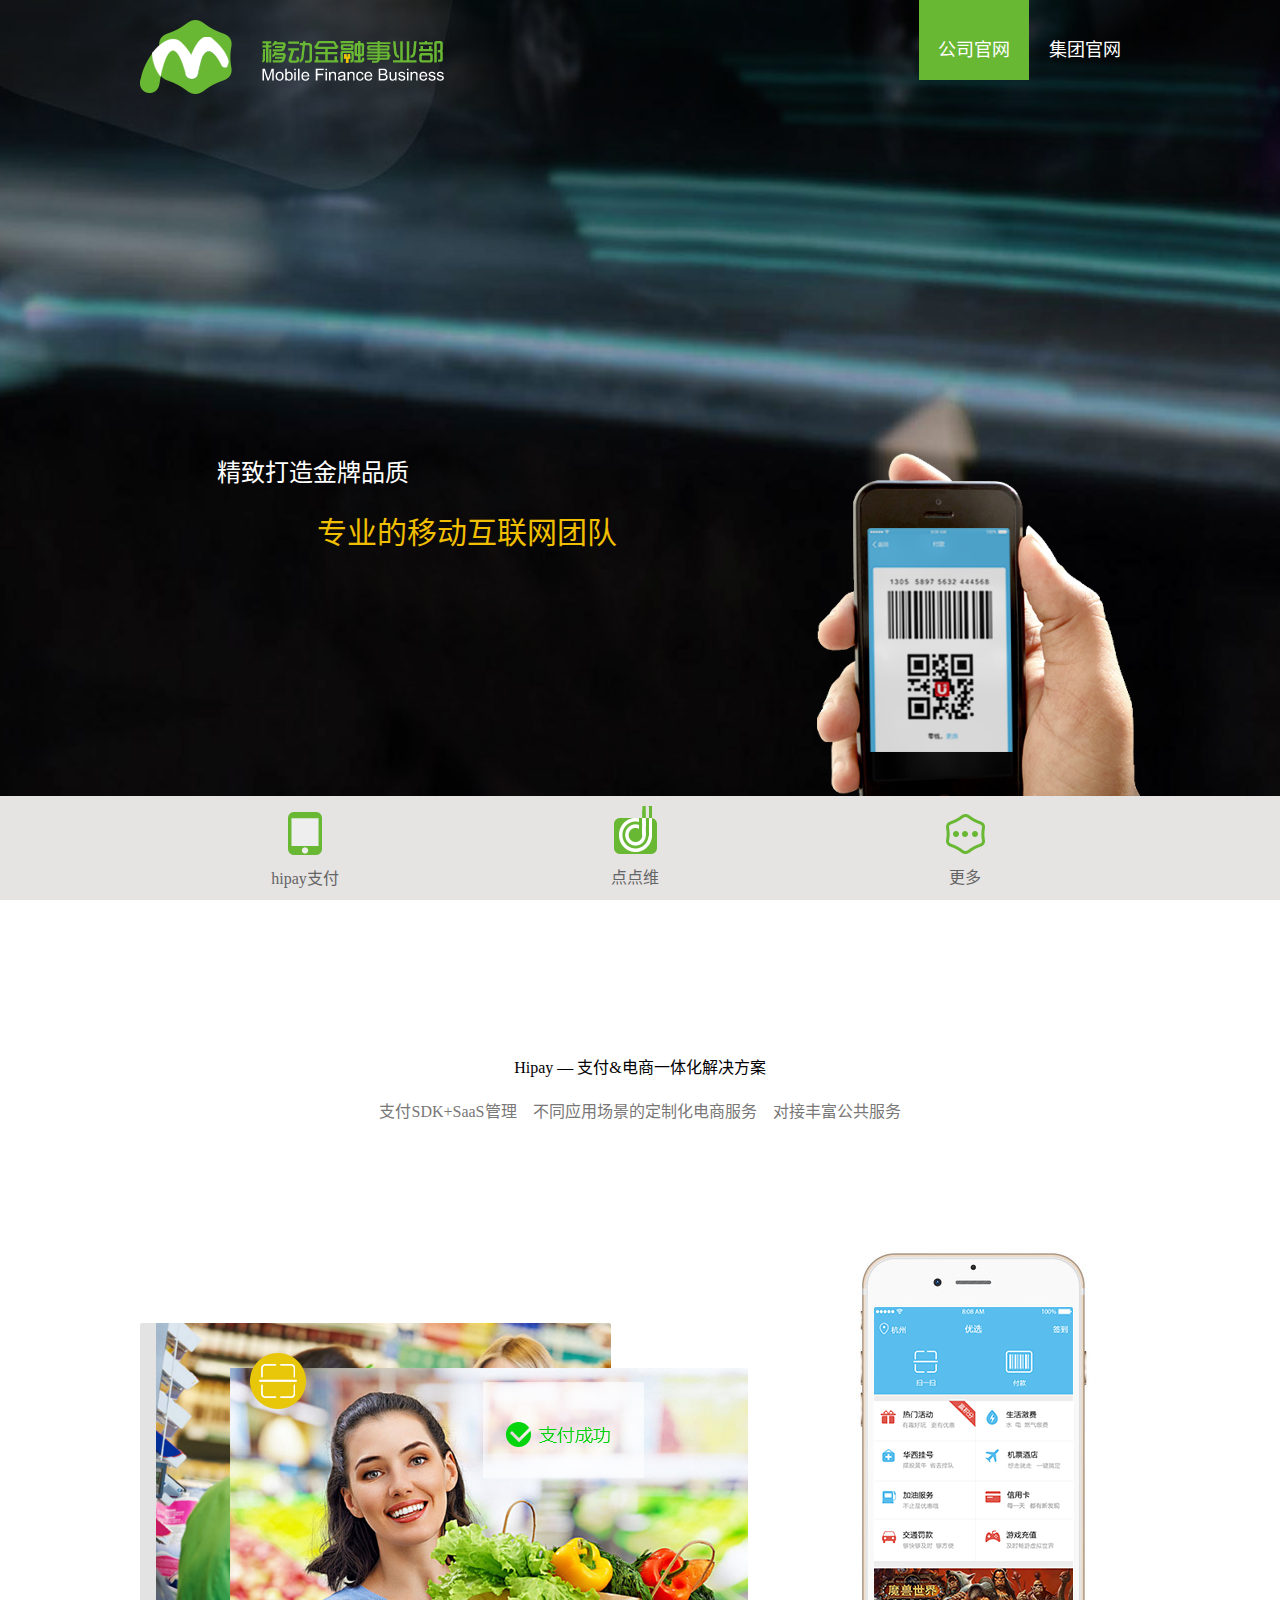
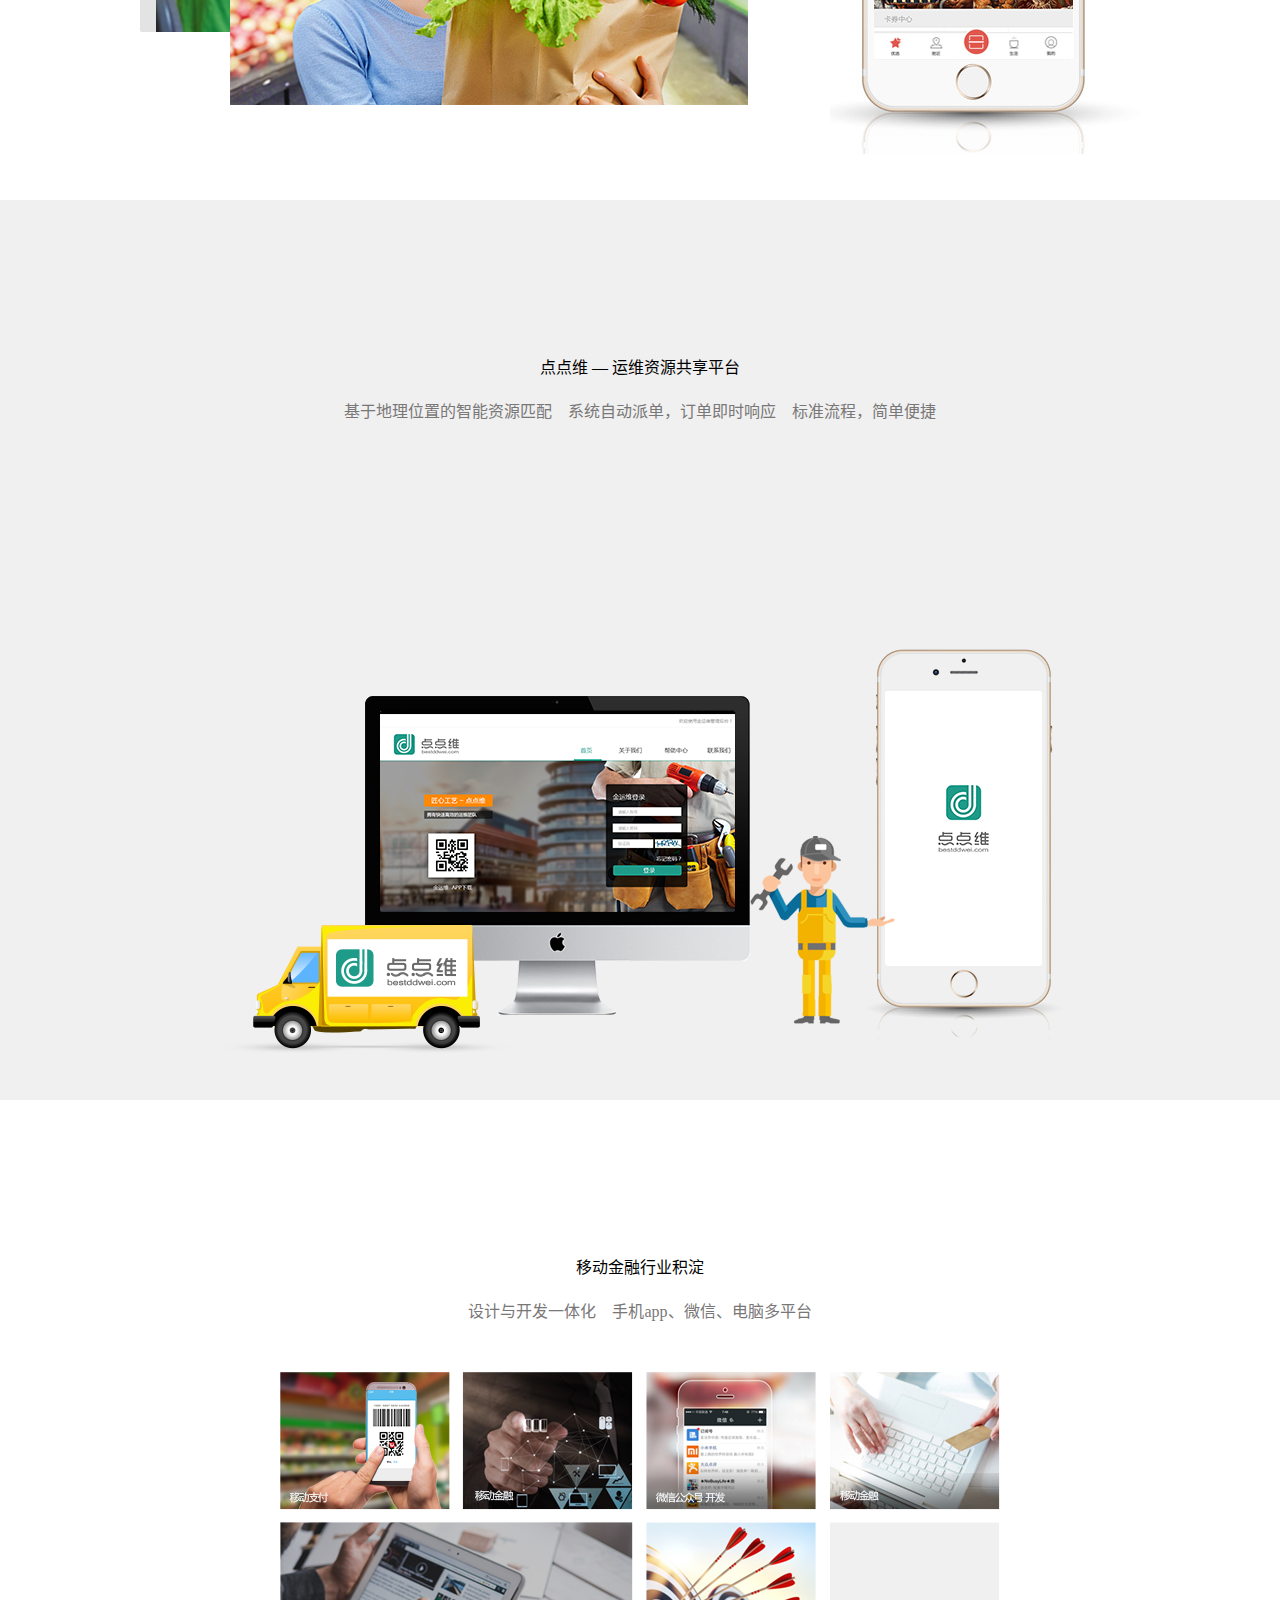
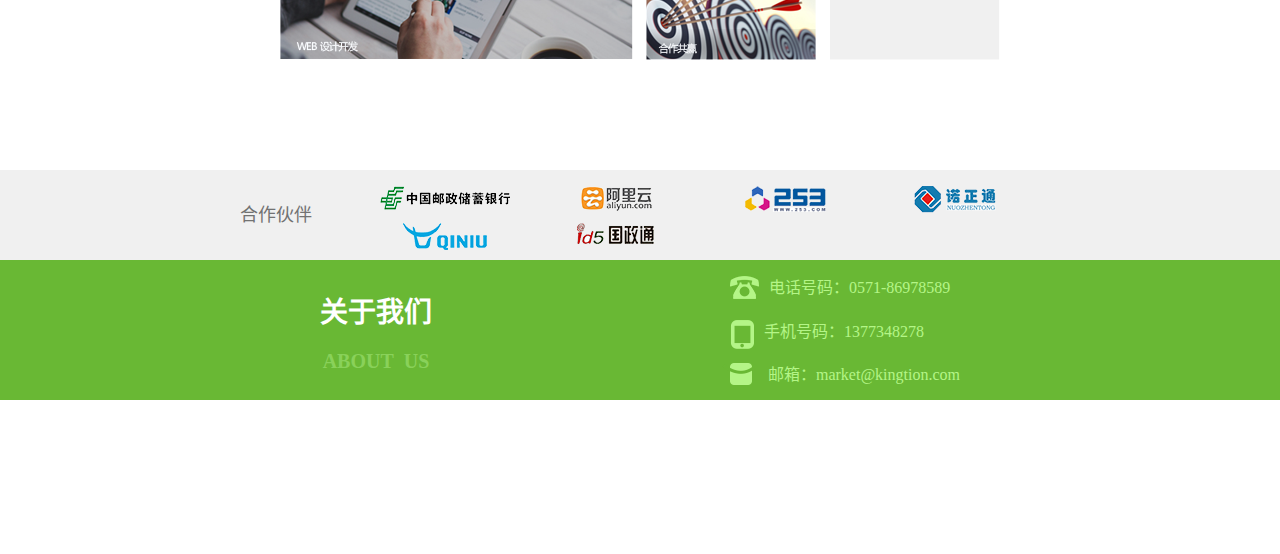
==== index.html @ 5dcf004a "add some files" ====
<!DOCTYPE html>
<html lang="zh-CN">
<head>
	<meta http-equiv="Content-Type" content="text/html; charset=UTF-8">
  	<meta name="keywords" content="">
    <meta name="description" content="">
    <meta name="renderer" content="webkit"><!-- 极速核 -->	
	<title>首页</title>
	<link rel="stylesheet" href="css/index.css">
</head>
<body>

	<div class="panel panel1">
		<div class="container">
			<div class="top">
				<img src="images/panel1_logo.png" alt="logo" class="fl"/>
				<ul class="fr">
					<li class="hover"><a href="http://www.pshiwan.com/">公司官网</a></li>
					<li><a href="http://www.kingtion.com/">集团官网</a></li>
				</ul>
			</div>
			<div class="bottom">
				<div class="fl">
					<p>精致打造金牌品质</p>
					<p>专业的移动互联网团队</p>
				</div>
				<img src="images/panel1_phone.png" alt="" class="fr"/>
			</div>
		</div>
		<div class="banner panel1-banner">
			<ul>
				<li>
					<a href="#panel2">
						<img src="images/panel1_a1.png" alt="hipay支付"/>
						<label>hipay支付</label>
					</a>
				</li>
				<li>
					<a href="#panel3">
						<img src="images/panel1_a2.png" alt="点点维"/>
						<label>点点维</label>
					</a>
				</li>
				<li>
					<a href="#panel4">
						<img src="images/panel1_a3.png" alt="更多"/>
						<label>更多</label>
					</a>
				</li>
			</ul>
		</div>
	</div>
	<div class="panel panel2" id="panel2">
		<div class="container">
			<p>Hipay  — 支付&电商一体化解决方案</p>
			<p>支付SDK+SaaS管理&nbsp;&nbsp;&nbsp;&nbsp;不同应用场景的定制化电商服务&nbsp;&nbsp;&nbsp;&nbsp;对接丰富公共服务</p>
			<div class="bottom">
				<div class="imgs fl">
					<img src="images/panel2_1.png" alt="" class="img1" id="img1"/>
					<img src="images/panel2_2.png" alt="" class="img2" id="img2"/>
					<img src="images/panel2_circle.png" alt="" class="img3"/>
				</div>
				<img src="images/panel2_phone.png" alt="" class="fr"/>
			</div>
		</div>
	</div>
	<div class="panel panel3" id="panel3">
		<div class="container">
			<p>点点维 — 运维资源共享平台</p>
			<p>基于地理位置的智能资源匹配&nbsp;&nbsp;&nbsp;&nbsp;系统自动派单，订单即时响应&nbsp;&nbsp;&nbsp;&nbsp;标准流程，简单便捷</p>
			<div class="bottom">
				<img src="images/panel3_1.png" alt="" class="fl"/>
				<div class="fl">
					<img src="images/panel3_3.png" alt="" class="img2"/>
				</div>
				<div class="imgs fl">
					<img src="images/panel3_a1.png" alt="" class="img1"/>
					<img src="images/panel3_a2.png" alt="" class="img1" style="display:none;"/>
					<img src="images/panel3_a3.png" alt="" class="img1" style="display:none;"/>
				</div>
			</div>
		</div>
	</div>
	<div class="panel panel4" id="panel4">
		<div class="container">
			<p>移动金融行业积淀</p>
			<p>设计与开发一体化&nbsp;&nbsp;&nbsp;&nbsp;手机app、微信、电脑多平台</p>
			<img src="images/panel4.png" alt="" class="imgs"/>
		</div>
		<div class="partner">
			<div class="con">
				<div class="fl title">合作伙伴</div>
				<ul>
					<li><img src="images/panel4_a1.png" alt=""/></li>
					<li><img src="images/panel4_a2.png" alt=""/></li>
					<li><img src="images/panel4_a3.png" alt=""/></li>
					<li><img src="images/panel4_a4.png" alt=""/></li>
					<li><img src="images/panel4_a5.png" alt=""/></li>
					<li><img src="images/panel4_a6.png" alt=""/></li>
				</ul>
			</div>
		</div>
		<div class="about-us">
			<div class="con">
				<div class="fl">
					<p class="p1">关于我们</p>
					<p>ABOUT&nbsp;&nbsp;US</p>
				</div>
				<div class="fr">
					<p>
						<img src="images/panel4_icon1.png" alt=""/>
						<label>电话号码：0571-86978589 </label>
					</p>
					<p>
						<img src="images/panel4_icon2.png" alt=""/>
						<label>手机号码：1377348278 </label>
					</p>
					<p>
						<img src="images/panel4_icon3.png" alt=""/>
						<label>邮箱：market@kingtion.com</label>
					</p>
				</div>
			</div>
		</div>
	</div>
	<div class="banner fix-part">
		<ul>
			<li>
				<a href="#panel2">
					<img src="images/panel1_a1.png" alt="hipay支付"/>
					<label>hipay支付</label>
				</a>
			</li>
			<li>
				<a href="#panel3">
					<img src="images/panel1_a2.png" alt="点点维"/>
					<label>点点维</label>
				</a>
			</li>
			<li>
				<a href="#panel4">
					<img src="images/panel1_a3.png" alt="更多"/>
					<label>更多</label>
				</a>
			</li>
		</ul>
	</div>

	<script src="js/jquery-1.8.3.min.js"></script>
	<script src="js/jquery.easing.1.3.js"></script>
	<script src="js/jquery.scrollify.min.js"></script>
	<script>
	$(function() {

		$('.panel').css({'height': $(window).height()});
		$.scrollify({
			section: '.panel'
		});
		window.onscroll = function () { 
	        if (getScrollTop() == $(window).height()) { 
	        	$(".panel1-banner").slideUp();
	            $(".fix-part").slideDown();
	        }else if (getScrollTop() == 0) { 
	            $(".fix-part").slideUp();
	            $(".panel1-banner").slideDown();
	        }
	    }
	    $(".banner li").on("click",function(){
	    	$(".panel1-banner").slideUp();
	        $(".fix-part").slideDown();
	    })
	    //获取滚动条当前的位置 
		function getScrollTop() { 
		    var scrollTop = 0; 
		    if (document.documentElement && document.documentElement.scrollTop) { 
		        scrollTop = document.documentElement.scrollTop; 
		    } 
		    else if (document.body) { 
		        scrollTop = document.body.scrollTop; 
		    } 
		    return scrollTop; 
		} 
		var i=0;
		setInterval(function(){
			var img1=$("#img1").attr("src");
			var img2=$("#img2").attr("src");
			$("#img1").attr("src",img2);
			$("#img2").attr("src",img1);
			i++;
			var num=i%3;
			$(".panel3 .imgs img").eq(num).show().siblings().hide();
		},2000)

	});
	</script>
</body>
</html>
---- css/index.css ----
*{
	padding:0;
	margin:0;
	font-family: "Microsoft Yahei";
}
body{
	background: #fff;
}
ul,li{ 
	list-style: none;
	list-style-type:none;
}
img,input{
	border:0;
}
a{
	text-decoration:none;
}
a:hover{
	text-decoration:none;
}
.fl{
	float:left;
}
.fr{
	float:right;
}
.container{
	width:1000px;
	height:100%;
	margin:0 auto;
	position: relative;
}
.banner{
	width: 100%;
	height: 104px;
	background: #E6E3E3;
	position: absolute;
	bottom: 0;
}
.banner ul{
	width:1000px;
	height:100%;
	margin:0 auto;
}
.banner li{
	float:left;
	width: 330px;
	height:74px;
	text-align: center;
	cursor: pointer;
}
.banner li a{
	font-size: 16px;
	color: #646464;
}
.banner li img{
	display: block;
	margin:0 auto;
	margin-top:10px;
	position:relative;
}
.banner li:nth-child(1) img{
	margin-top:16px;
}
.banner li:nth-child(3) img{
	margin-top:18px;
}
.banner li label{
	display: inline-block;
	margin-top:10px;
}
.fix-part{
	display: none;
	position: fixed;
	top:0;
}
.panel1{
	width:100%;
	min-height:720px;
	height:auto;
	background: url(../images/panel1_bg.png) center repeat;
	background-size:100% 100%; 
	position: relative;
}
.panel1 .top img{
	margin-top:20px;
}
.panel1 .top li{
	float:left;
	width:110px;
	height:80px;
	line-height: 100px;
	text-align: center;
	margin-left:1px;
}
.panel1 .top li a{
	display: inline-block;
	width:110px;
	height:80px;
	font-size: 18px;
	color: #fff;
}
.panel1 .top li.hover{
	background-color: #69b834;
}
.panel1 .top li:hover{
	background-color: #69b834;
}
.panel1 .bottom{
	position: absolute;
	bottom:104px;
	right:0;
}
.panel1 .bottom p:nth-child(1){
	font-size: 24px;
	color: #fff;
}
.panel1 .bottom p:nth-child(2){
	font-size: 30px;
	color: #efbf00;
	margin:20px 200px 0px 100px;
}
.panel2 .container,.panel3 .container,.panel4 .container{
	position: relative;
	top: 154px;
}
.panel2 p,.panel3 p,.panel4 p{
	text-align: center;
}
.panel12 p:nth-child(1),.panel13 p:nth-child(1),.panel14 p:nth-child(1){
	font-size: 22px;
	color: #535353;
}
.panel2 p:nth-child(2),.panel3 p:nth-child(2),.panel4 p:nth-child(2){
	font-size: 16px;
	color: #797777;
	margin-top:20px;
}
.panel2 .bottom,.panel3 .bottom{
	position: absolute;
	bottom:200px;
	right:0;
	left:0;
}
.panel2 .imgs{
	position:relative;
	top:100px;
}
.panel2 .imgs .img1{
	position: absolute;
	z-index: 1;
}
.panel2 .imgs .img2{
	position: absolute;
	z-index: 2;
	left:90px;
	top:45px;
}
.panel2 .imgs .img3{
	position: absolute;
	z-index: 3;
	left:110px;
	top:30px;
}
.panel3{
	background-color: #f0f0f0;
}
.panel3 img.fl{
	margin:60px 0px 0px 80px;
}
.panel3 .imgs{
	width:242px;
	height:414px;
	position:relative;
	background: url("../images/panel3_2.png") center no-repeat;
	background-size: 242px 414px;
	margin-left:90px;
}
.panel3 .imgs .img1{
	position: absolute;
	top:55px;
	left:45px;
}
.panel3 .fl .img2{
	position: absolute;
	z-index: 2;
	top:200px;
}
.panel4{
	text-align: center;
	position:relative;
}
.panel4 .imgs{
	margin-top:50px;
}
.partner{
	width: 100%;
	height:90px;
	background-color: #f0f0f0;
	position:absolute;
	bottom:140px;
}
.partner .con{
	width:800px;
	height:90px;
	margin:0 auto;
	margin-top:10px;
	position: relative;
}
.partner ul{
	position: absolute;;
	left:120px;
}
.partner li{
	float:left;
	width:170px;
	margin-top:6px;
}
.partner .title{
	font-size: 18px;
	color: #727272;
	margin-top:20px;
}
.about-us{
	width: 100%;
	height:140px;
	background-color: #69b834;
	position:absolute;
	bottom:0px;
}
.about-us .con{
	width:640px;
	margin:0 auto;
	position: relative;
}
.about-us .fl p{
	font-size: 20px;
	color: #89d15a;
	font-weight: bold;
}
.about-us .fl .p1{
	font-size: 28px;
	color: #fff;
	margin-top:30px;
}
.about-us .fr{
	margin-top:16px;
}
.about-us .fr p{
	font-size: 16px;
	color: #b4f587;
	line-height: 24px;
	margin-left:8px;
}
.about-us .fr p:after{
	display:block;
  	clear:both;
  	content:"";
  	visibility:hidden;
  	height:0;
  	font-size:0; 
	line-height:0;
}
.about-us .fr p label{
	float: left;
}
.about-us .fr p img{
	position:relative;
	float:left;
	margin:0px 10px 0px 0px;
}
.about-us .fr p:nth-child(3){
	margin-top:14px;
	margin-left:0px;
}
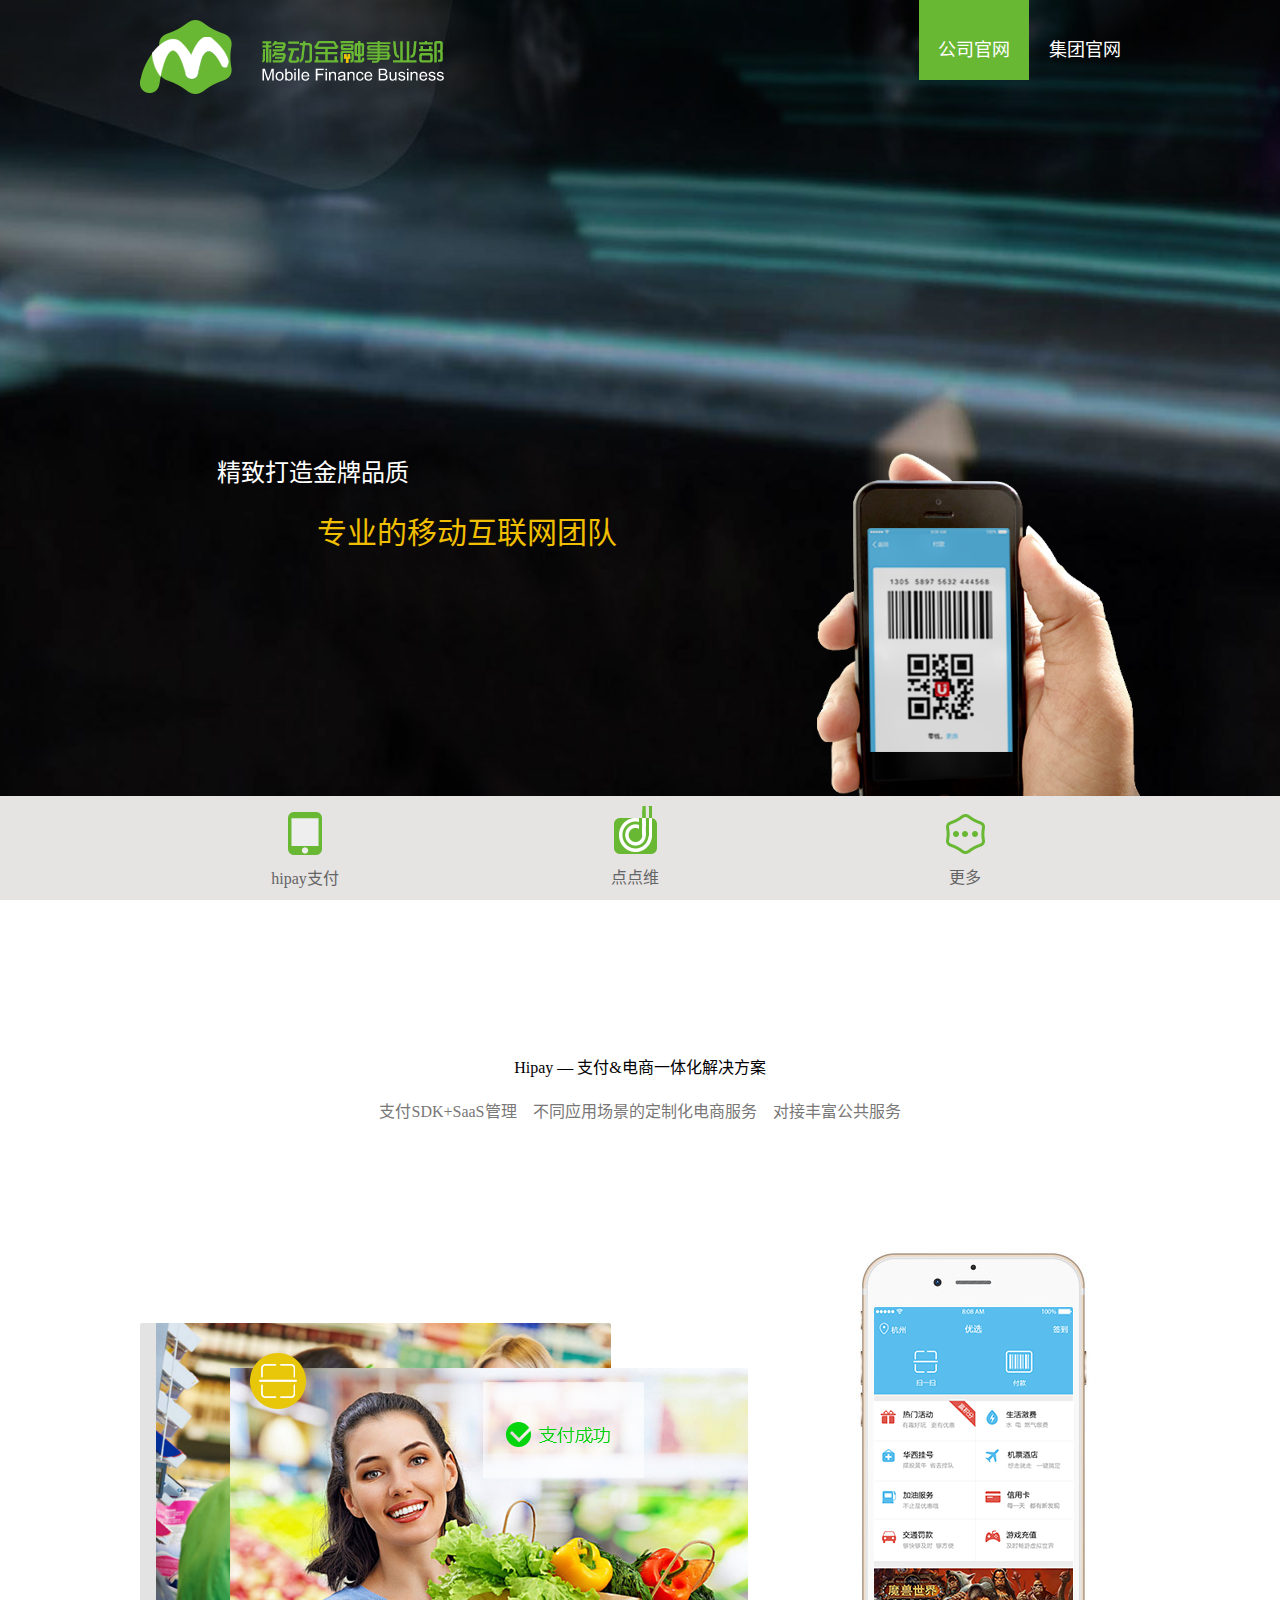
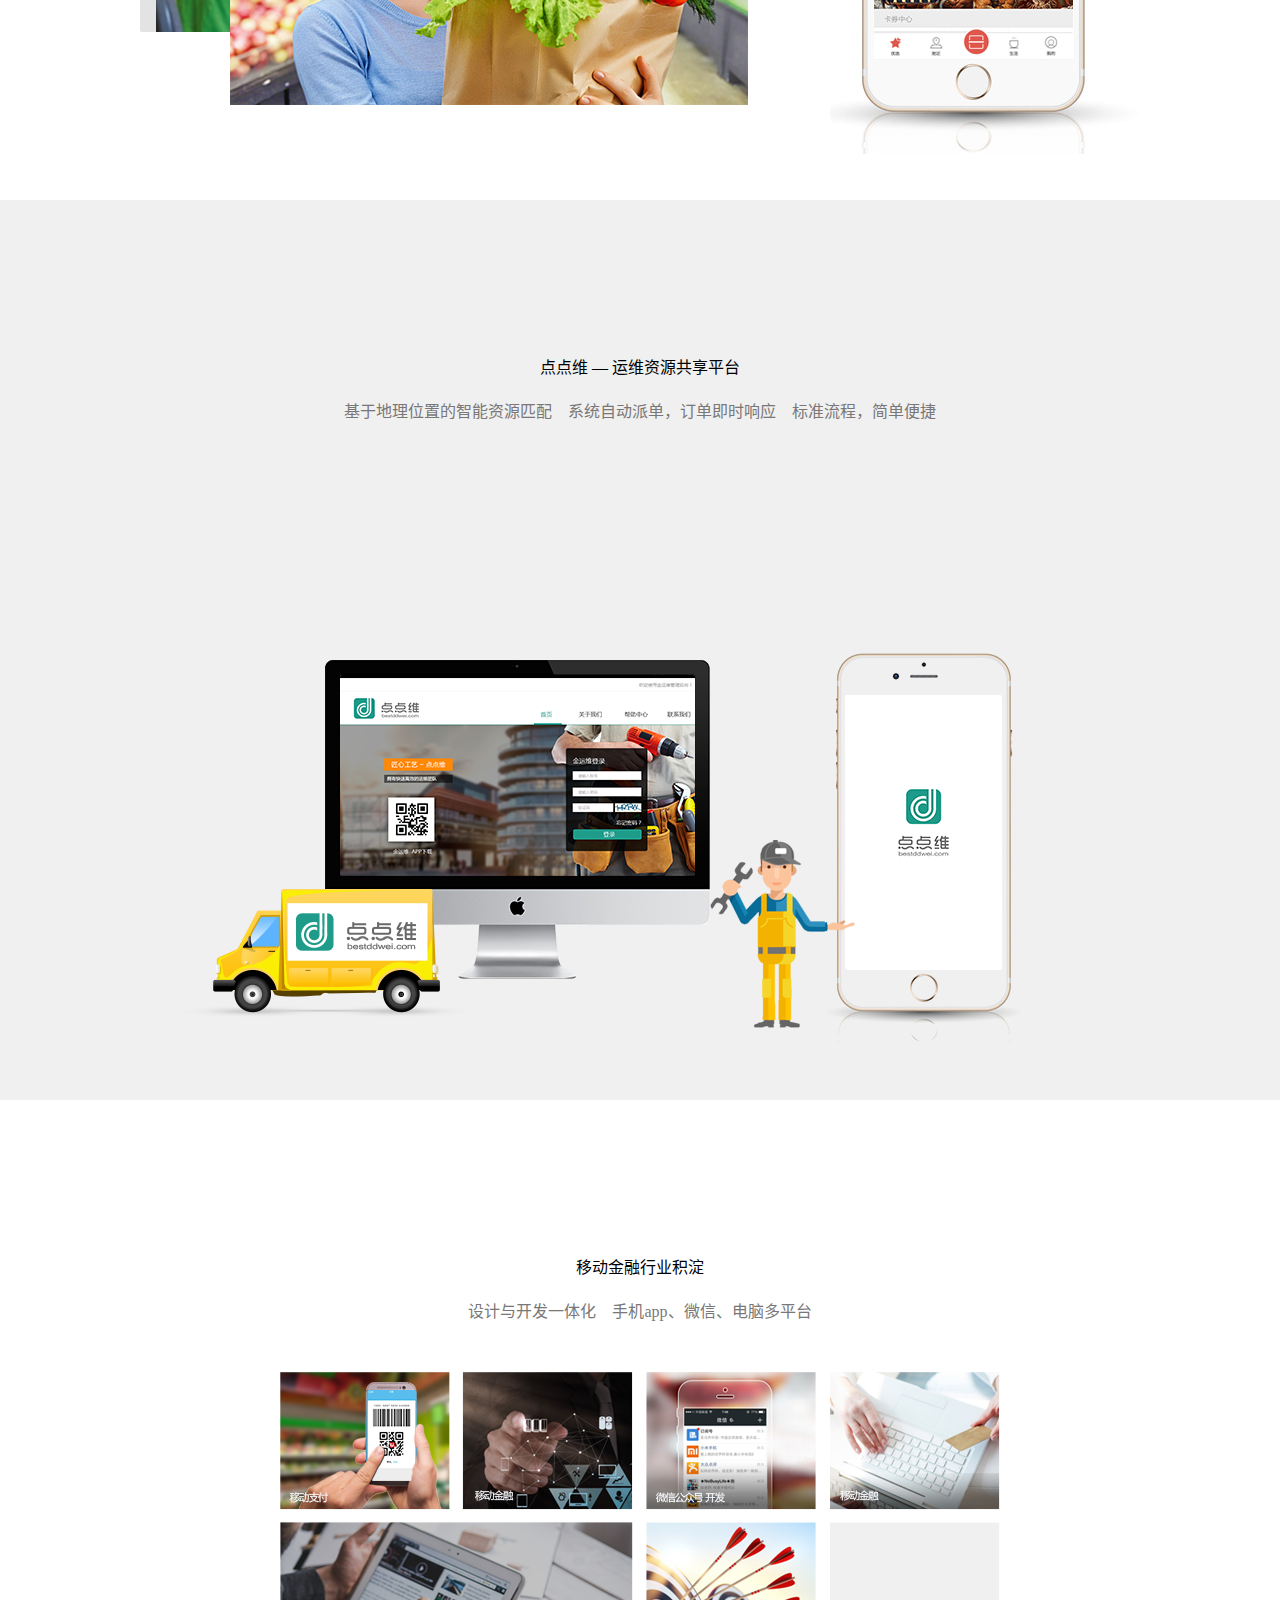
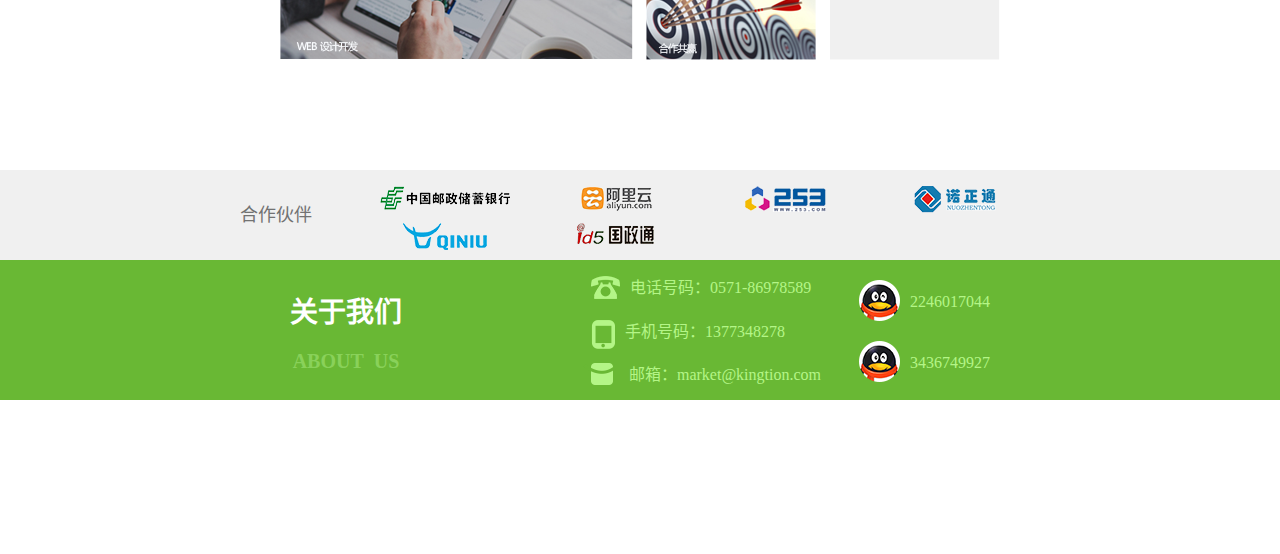
==== commit 381bb1f2: "update" ====
--- a/index.html
+++ b/index.html
@@ -106,6 +106,16 @@
 					<p class="p1">关于我们</p>
 					<p>ABOUT&nbsp;&nbsp;US</p>
 				</div>
+				<div class="fr fr2">
+					<p>
+						<img src="images/panel4_qq.png" alt=""/>
+						<label>2246017044</label>
+					</p>
+					<p>
+						<img src="images/panel4_qq.png" alt=""/>
+						<label>3436749927</label>
+					</p>
+				</div>
 				<div class="fr">
 					<p>
 						<img src="images/panel4_icon1.png" alt=""/>
@@ -156,11 +166,18 @@
 		$.scrollify({
 			section: '.panel'
 		});
+		if (getScrollTop() >= $(window).height()) { 
+        	$(".panel1-banner").slideUp();
+            $(".fix-part").slideDown();
+        }else{ 
+            $(".fix-part").slideUp();
+            $(".panel1-banner").slideDown();
+        }
 		window.onscroll = function () { 
-	        if (getScrollTop() == $(window).height()) { 
-	        	$(".panel1-banner").slideUp();
+	        if (getScrollTop() >= $(window).height()) { 
+        	$(".panel1-banner").slideUp();
 	            $(".fix-part").slideDown();
-	        }else if (getScrollTop() == 0) { 
+	        }else{ 
 	            $(".fix-part").slideUp();
 	            $(".panel1-banner").slideDown();
 	        }
@@ -189,7 +206,7 @@
 			i++;
 			var num=i%3;
 			$(".panel3 .imgs img").eq(num).show().siblings().hide();
-		},2000)
+		},3000)
 
 	});
 	</script>
--- a/css/index.css
+++ b/css/index.css
@@ -74,10 +74,10 @@
 	display: none;
 	position: fixed;
 	top:0;
+	z-index:99;
 }
 .panel1{
 	width:100%;
-	min-height:720px;
 	height:auto;
 	background: url(../images/panel1_bg.png) center repeat;
 	background-size:100% 100%; 
@@ -167,7 +167,7 @@
 	background-color: #f0f0f0;
 }
 .panel3 img.fl{
-	margin:60px 0px 0px 80px;
+	margin:20px 0px 0px 40px;
 }
 .panel3 .imgs{
 	width:242px;
@@ -230,7 +230,7 @@
 	bottom:0px;
 }
 .about-us .con{
-	width:640px;
+	width:700px;
 	margin:0 auto;
 	position: relative;
 }
@@ -273,4 +273,35 @@
 .about-us .fr p:nth-child(3){
 	margin-top:14px;
 	margin-left:0px;
+}
+.about-us .fr2{
+	margin-left:30px;
+	margin-top:20px;
+}
+.about-us .fr2 label{
+	display:inline-block;
+	margin-top:10px;
+}
+@media screen and (max-height: 700px) {
+	.panel2 .bottom,.panel3 .bottom{
+		position: absolute;
+		bottom:160px;
+		right:0;
+		left:0;
+	}
+	.panel2 .imgs{
+		position:relative;
+		top:20px;
+	}
+	.panel2 .bottom img.fr{
+		width: 250px;
+	    height: 400px;
+	    background-size: 250px 400px;
+	}
+	.panel4 .imgs {
+	    margin-top: 50px;
+	    width:500px;
+	    height:144px;
+	    background-size:500px 144px;
+	}
 }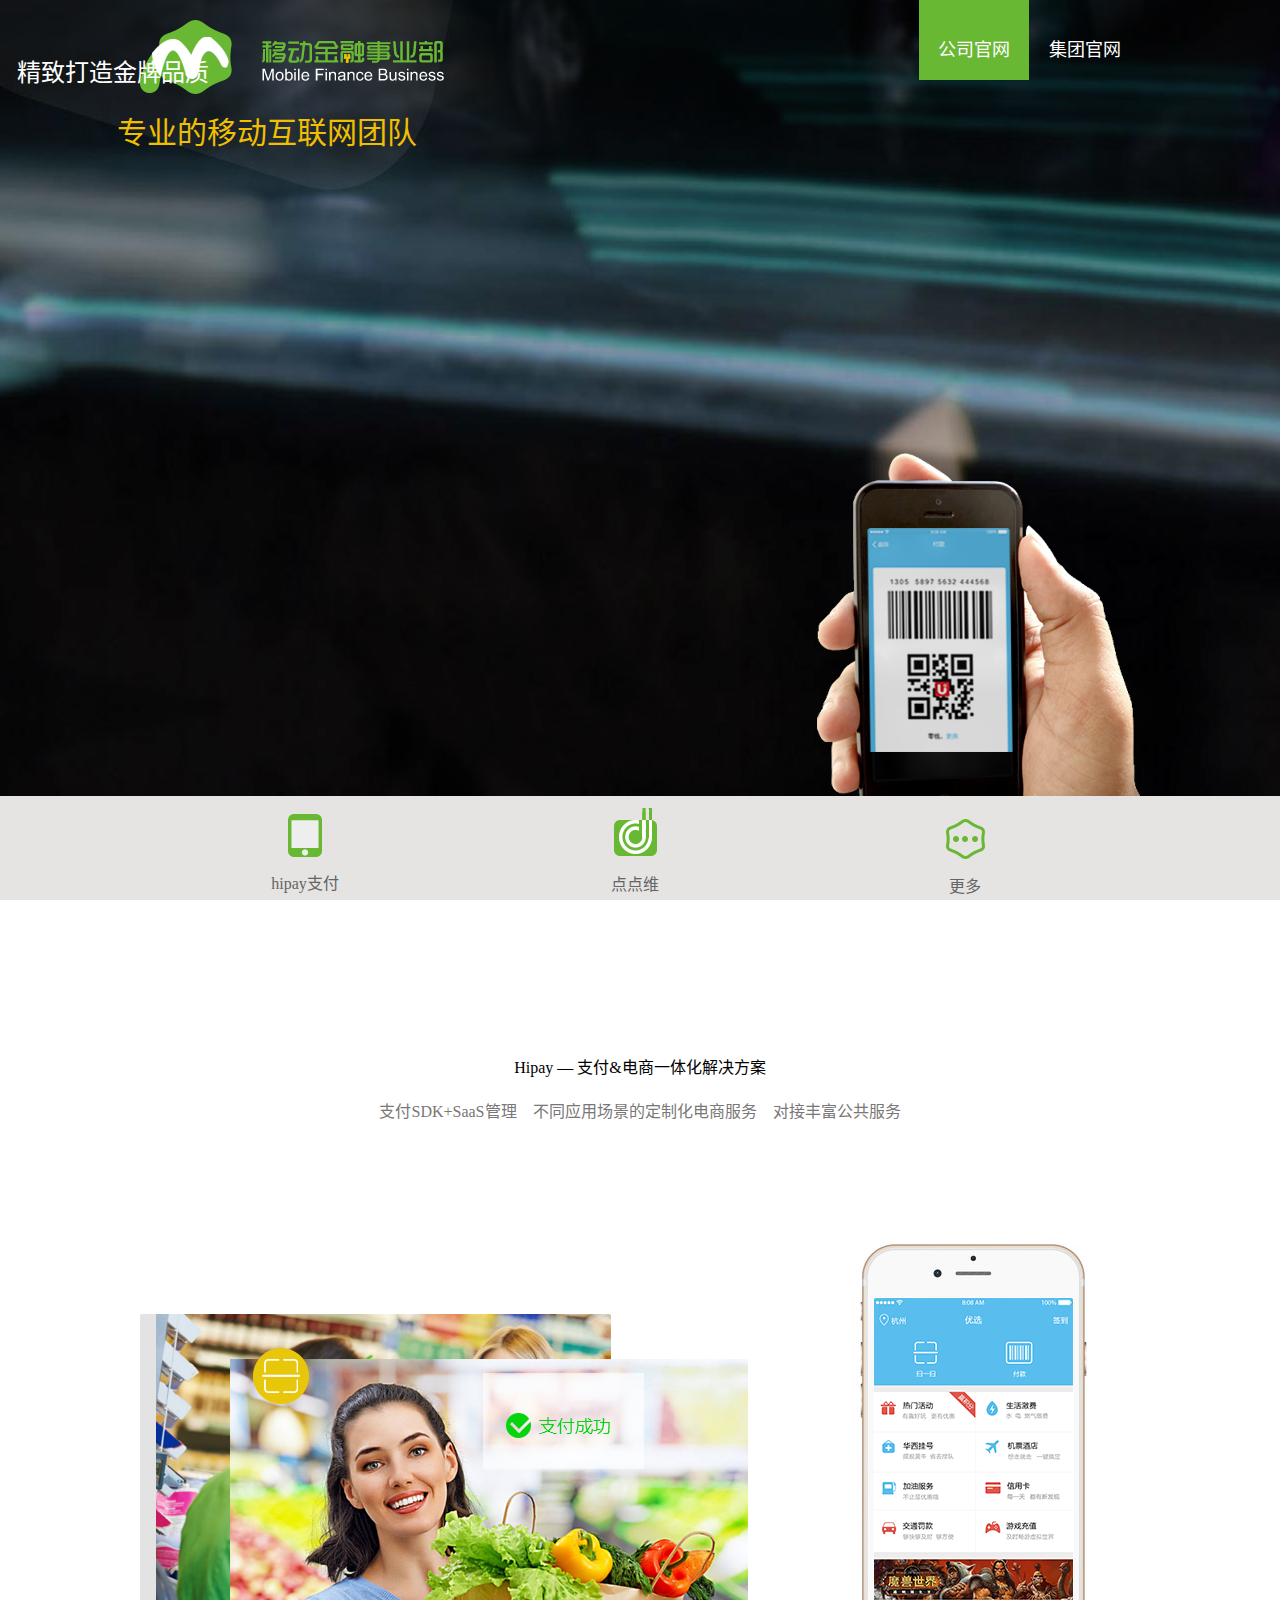
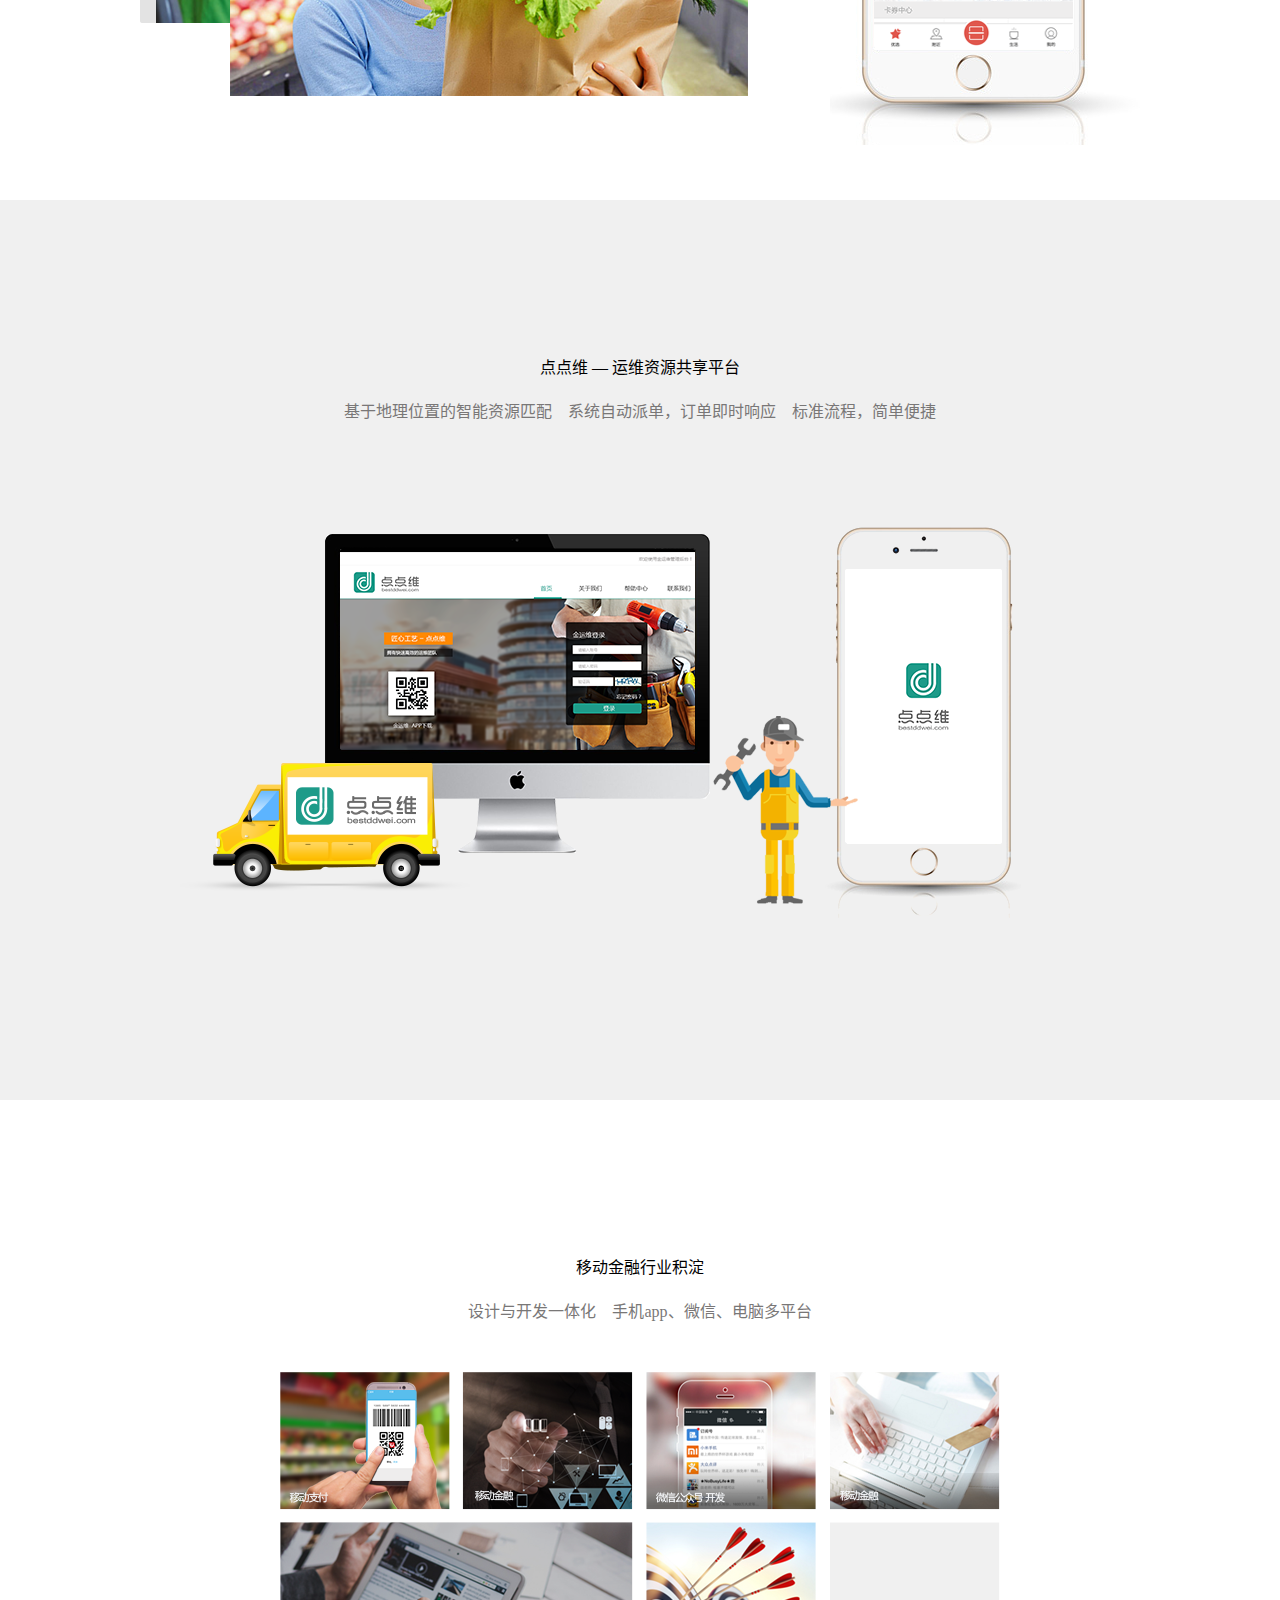
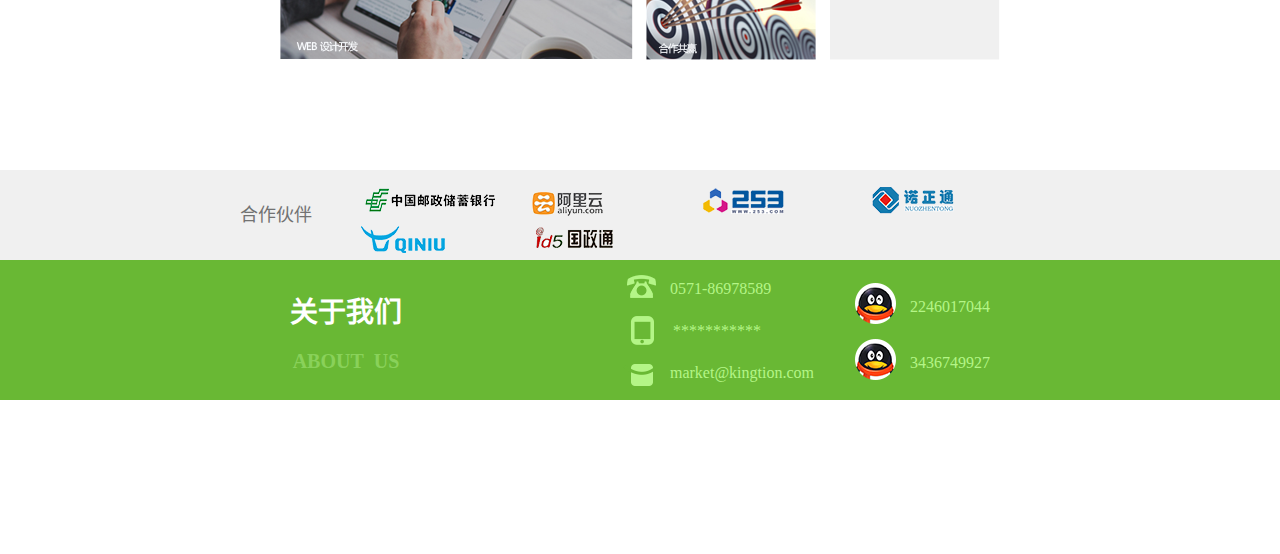
==== commit ed062704: "update" ====
--- a/index.html
+++ b/index.html
@@ -15,8 +15,8 @@
 			<div class="top">
 				<img src="images/panel1_logo.png" alt="logo" class="fl"/>
 				<ul class="fr">
-					<li class="hover"><a href="http://www.pshiwan.com/">公司官网</a></li>
-					<li><a href="http://www.kingtion.com/">集团官网</a></li>
+					<li class="hover"><a href="http://www.pshiwan.com/" target="_blank">公司官网</a></li>
+					<li><a href="http://www.kingtion.com/" target="_blank">集团官网</a></li>
 				</ul>
 			</div>
 			<div class="bottom">
@@ -31,19 +31,19 @@
 			<ul>
 				<li>
 					<a href="#panel2">
-						<img src="images/panel1_a1.png" alt="hipay支付"/>
+						<span></span>
 						<label>hipay支付</label>
 					</a>
 				</li>
 				<li>
 					<a href="#panel3">
-						<img src="images/panel1_a2.png" alt="点点维"/>
+						<span></span>
 						<label>点点维</label>
 					</a>
 				</li>
 				<li>
 					<a href="#panel4">
-						<img src="images/panel1_a3.png" alt="更多"/>
+						<span></span>
 						<label>更多</label>
 					</a>
 				</li>
@@ -58,7 +58,7 @@
 				<div class="imgs fl">
 					<img src="images/panel2_1.png" alt="" class="img1" id="img1"/>
 					<img src="images/panel2_2.png" alt="" class="img2" id="img2"/>
-					<img src="images/panel2_circle.png" alt="" class="img3"/>
+					<span class="img3"></span>
 				</div>
 				<img src="images/panel2_phone.png" alt="" class="fr"/>
 			</div>
@@ -71,7 +71,7 @@
 			<div class="bottom">
 				<img src="images/panel3_1.png" alt="" class="fl"/>
 				<div class="fl">
-					<img src="images/panel3_3.png" alt="" class="img2"/>
+					<span class="img2"></span>
 				</div>
 				<div class="imgs fl">
 					<img src="images/panel3_a1.png" alt="" class="img1"/>
@@ -91,12 +91,12 @@
 			<div class="con">
 				<div class="fl title">合作伙伴</div>
 				<ul>
-					<li><img src="images/panel4_a1.png" alt=""/></li>
-					<li><img src="images/panel4_a2.png" alt=""/></li>
-					<li><img src="images/panel4_a3.png" alt=""/></li>
-					<li><img src="images/panel4_a4.png" alt=""/></li>
-					<li><img src="images/panel4_a5.png" alt=""/></li>
-					<li><img src="images/panel4_a6.png" alt=""/></li>
+					<li><span></span></li>
+					<li><span></span></li>
+					<li><span></span></li>
+					<li><span></span></li>
+					<li><span></span></li>
+					<li><span></span></li>
 				</ul>
 			</div>
 		</div>
@@ -108,26 +108,30 @@
 				</div>
 				<div class="fr fr2">
 					<p>
-						<img src="images/panel4_qq.png" alt=""/>
-						<label>2246017044</label>
-					</p>
-					<p>
-						<img src="images/panel4_qq.png" alt=""/>
-						<label>3436749927</label>
+						<a href="http://wpa.qq.com/msgrd?v=3&uin=2246017044&site=qq&menu=yes" style="color:#b4f587">
+							<span></span>
+							<label>2246017044</label>
+						</a>
+					</p>
+					<p>
+						<a href="http://wpa.qq.com/msgrd?v=3&uin=3436749927&site=qq&menu=yes" style="color:#b4f587">
+							<span></span>
+							<label>3436749927</label>
+						</a>
 					</p>
 				</div>
 				<div class="fr">
 					<p>
-						<img src="images/panel4_icon1.png" alt=""/>
-						<label>电话号码：0571-86978589 </label>
-					</p>
-					<p>
-						<img src="images/panel4_icon2.png" alt=""/>
-						<label>手机号码：1377348278 </label>
-					</p>
-					<p>
-						<img src="images/panel4_icon3.png" alt=""/>
-						<label>邮箱：market@kingtion.com</label>
+						<span></span>
+						<label>0571-86978589 </label>
+					</p>
+					<p>
+						<span></span>
+						<label>&nbsp;*********** </label>
+					</p>
+					<p>
+						<span></span>
+						<label>market@kingtion.com</label>
 					</p>
 				</div>
 			</div>
@@ -137,19 +141,19 @@
 		<ul>
 			<li>
 				<a href="#panel2">
-					<img src="images/panel1_a1.png" alt="hipay支付"/>
+					<span></span>
 					<label>hipay支付</label>
 				</a>
 			</li>
 			<li>
 				<a href="#panel3">
-					<img src="images/panel1_a2.png" alt="点点维"/>
+					<span></span>
 					<label>点点维</label>
 				</a>
 			</li>
 			<li>
 				<a href="#panel4">
-					<img src="images/panel1_a3.png" alt="更多"/>
+					<span></span>
 					<label>更多</label>
 				</a>
 			</li>
--- a/css/index.css
+++ b/css/index.css
@@ -54,16 +54,26 @@
 	font-size: 16px;
 	color: #646464;
 }
-.banner li img{
+.banner li span{
 	display: block;
+	background: url("../images/common.png") no-repeat;
+	width:38px;
+	height:48px;
+	background-position:-11px -15px;
 	margin:0 auto;
+	margin-top:16px;
+	position:relative;
+}
+.banner li:nth-child(2) span{
+	width:52px;
+	height:55px;
+	background-position:-65px -10px;
 	margin-top:10px;
-	position:relative;
-}
-.banner li:nth-child(1) img{
-	margin-top:16px;
-}
-.banner li:nth-child(3) img{
+}
+.banner li:nth-child(3) span{
+	width:51px;
+	height:49px;
+	background-position:-130px -13px;
 	margin-top:18px;
 }
 .banner li label{
@@ -112,6 +122,48 @@
 	bottom:104px;
 	right:0;
 }
+/*.panel1 .bottom .fl{
+	position: relative;
+    bottom: 400px;
+    right: 200px;
+}*/
+.panel1 .bottom .fl {
+   	position: relative;
+    bottom: 400px;
+    right: 200px;
+    -webkit-animation-name: word;
+    -webkit-animation-duration: 5s;
+    -webkit-animation-iteration: 1;
+    -webkit-animation-fill-mode:forwards;
+    -moz-animation-name: word;
+    -moz-animation-duration: 50s;
+    -moz-animation-iteration: 1;
+    -moz-animation-fill-mode:forwards;
+}
+
+@-webkit-keyframes word {
+    0% {
+        bottom: 400px;
+    	right: 200px;
+    }
+
+    100% {
+        bottom: 0px;
+    	right: 0px;
+    }
+}
+
+@-moz-keyframes word {
+    0% {
+        bottom: 0px;
+    	right: 0px;
+    }
+
+    100% {
+        bottom: 0px;
+    	right: 0px;
+    }
+}
 .panel1 .bottom p:nth-child(1){
 	font-size: 24px;
 	color: #fff;
@@ -139,7 +191,7 @@
 }
 .panel2 .bottom,.panel3 .bottom{
 	position: absolute;
-	bottom:200px;
+	top:160px;
 	right:0;
 	left:0;
 }
@@ -158,6 +210,10 @@
 	top:45px;
 }
 .panel2 .imgs .img3{
+	background: url("../images/common.png") no-repeat;
+	width:62px;
+	height:62px;
+	background-position:-195px -6px;
 	position: absolute;
 	z-index: 3;
 	left:110px;
@@ -183,6 +239,10 @@
 	left:45px;
 }
 .panel3 .fl .img2{
+	background: url("../images/common.png") no-repeat;
+	width:150px;
+	height:193px;
+	background-position:-14px -186px;
 	position: absolute;
 	z-index: 2;
 	top:200px;
@@ -217,6 +277,38 @@
 	width:170px;
 	margin-top:6px;
 }
+.partner li span{
+	display: block;
+	background: url("../images/common.png") no-repeat;
+	width:143px;
+	height:32px;
+	background-position:-8px -79px;
+}
+.partner li:nth-child(2) span{
+	width:80px;
+	height:32px;
+	background-position:-162px -75px;
+}
+.partner li:nth-child(3) span{
+	width:88px;
+	height:32px;
+	background-position:-253px -79px;
+}
+.partner li:nth-child(4) span{
+	width:88px;
+	height:32px;
+	background-position:-356px -80px;
+}
+.partner li:nth-child(5) span{
+	width:88px;
+	height:32px;
+	background-position:-12px -131px;
+}
+.partner li:nth-child(6) span{
+	width:88px;
+	height:32px;
+	background-position:-115px -133px;
+}
 .partner .title{
 	font-size: 18px;
 	color: #727272;
@@ -245,13 +337,14 @@
 	margin-top:30px;
 }
 .about-us .fr{
-	margin-top:16px;
+	margin-top:4px;
 }
 .about-us .fr p{
 	font-size: 16px;
 	color: #b4f587;
-	line-height: 24px;
+	line-height: 34px;
 	margin-left:8px;
+	margin-top: 8px;
 }
 .about-us .fr p:after{
 	display:block;
@@ -265,33 +358,61 @@
 .about-us .fr p label{
 	float: left;
 }
-.about-us .fr p img{
+.about-us .fr p span{
+	display: inline-block;
+	background: url("../images/common.png") no-repeat;
+	width:35px;
+	height:30px;
+	background-position:-233px -131px;
 	position:relative;
 	float:left;
 	margin:0px 10px 0px 0px;
 }
+.about-us .fr p:nth-child(2) span{
+	width:34px;
+	height:34px;
+	background-position:-279px -132px;
+}
+.about-us .fr p:nth-child(3) span{
+	width:37px;
+	height:34px;
+	background-position:-322px -130px;
+}
 .about-us .fr p:nth-child(3){
-	margin-top:14px;
-	margin-left:0px;
+	margin-top:8px;
+	margin-left:6px;
 }
 .about-us .fr2{
 	margin-left:30px;
-	margin-top:20px;
+	margin-top:12px;
+}
+.about-us .fr2 p{
+	cursor: pointer;
+}
+.about-us .fr2 p span{
+	width:48px;
+	height:48px;
+	background-position:-376px -123px;
+}
+.about-us .fr2 p:nth-child(2) span{
+	width:48px;
+	height:48px;
+	background-position:-376px -123px;
 }
 .about-us .fr2 label{
 	display:inline-block;
 	margin-top:10px;
 }
-@media screen and (max-height: 700px) {
+@media screen and (max-height: 800px) {
 	.panel2 .bottom,.panel3 .bottom{
 		position: absolute;
-		bottom:160px;
+		top:100px;
 		right:0;
 		left:0;
 	}
 	.panel2 .imgs{
 		position:relative;
-		top:20px;
+		top:30px;
 	}
 	.panel2 .bottom img.fr{
 		width: 250px;
@@ -299,9 +420,38 @@
 	    background-size: 250px 400px;
 	}
 	.panel4 .imgs {
-	    margin-top: 50px;
+	    margin-top: 20px;
+	    width:500px;
+	    height:180px;
+	    background-size:500px 180px;
+	}
+}
+@media screen and (max-height: 650px) {
+	.panel2 .bottom,.panel3 .bottom{
+		position: absolute;
+		top:60px;
+		right:0;
+		left:0;
+	}
+	.panel2 .imgs{
+		position:relative;
+		top:20px;
+	}
+	.panel2 .container, .panel3 .container, .panel4 .container {
+	    position: relative;
+	    top: 114px;
+	}
+	.panel4 .imgs {
+	    margin-top: 20px;
 	    width:500px;
 	    height:144px;
 	    background-size:500px 144px;
 	}
+
+	.panel2 .imgs .img2 {
+	    position: absolute;
+	    z-index: 2;
+	    left: 90px;
+	    top: 35px;
+	}
 }